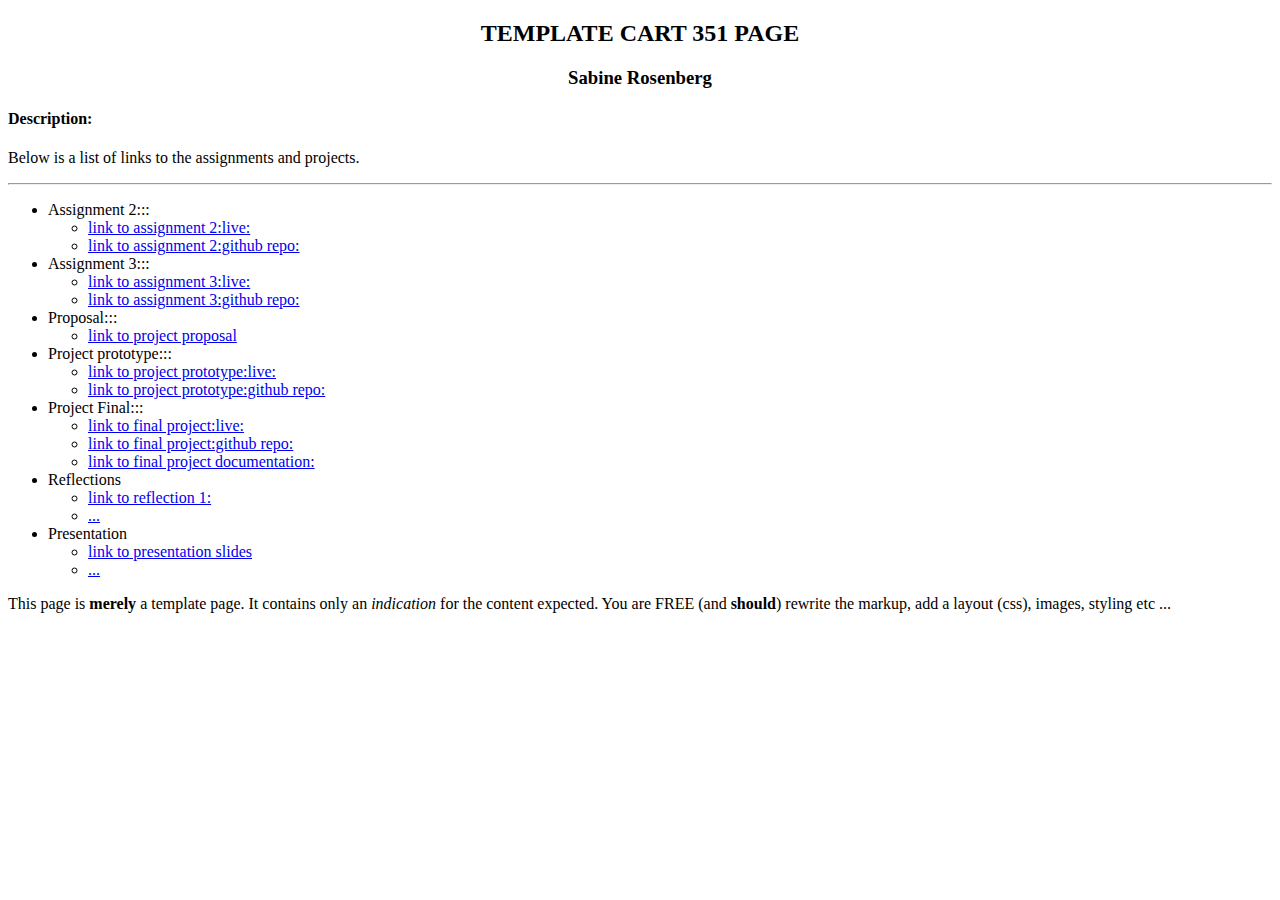
==== Assignment1/index.html @ 553fa6db "Started Assignment 1" ====
<!DOCTYPE html>
<html>
<head>
  <title>TEMPLATE CART 351 PAGE</title>
  <link rel="stylesheet" type="text/css" href="css/main.css">
</head>
<body>
    <!-- the header div -->
  <header>
    <h2>TEMPLATE CART 351 PAGE</h2>
    <h3> Sabine Rosenberg </h3>
    <h4> Description: </h4>
    <p>Below is a list of links to the assignments and projects.</p>
    <hr></hr>
  <header>
  <!-- the main div -->
  <main>
    <ul>
      <li> Assignment 2:::
        <ul>
          <li><a href="#"> link to assignment 2:live:</a></li>
            <li><a href="#"> link to assignment 2:github repo:</a></li>
        </ul>
    </li>

    <li> Assignment 3:::
      <ul>
        <li><a href="#"> link to assignment 3:live:</a></li>
        <li><a href="#"> link to assignment 3:github repo:</a></li>
      </ul>
    </li>

    <li> Proposal:::
      <ul>
        <li><a href="#"> link to project proposal</a> </li>
      </ul>
    </li>
    <li> Project prototype:::
      <ul>
        <li><a href="#"> link to project prototype:live:</a></li>
          <li><a href="#"> link to project prototype:github repo:</a></li>
      </ul>
    </li>

    <li>Project Final:::
      <ul>
        <li><a href="#"> link to final project:live:</a></li>
        <li><a href="#"> link to final project:github repo:</a></li>
        <li><a href="#"> link to final project documentation:</a></li>
      </ul>
    </li>
    <li> Reflections
        <ul>
          <li><a href="#"> link to reflection 1:</a></li>
            <li><a href="#">...</a></li>
        </ul>
    </li>
    <li> Presentation
        <ul>
          <li><a href="#"> link to presentation slides</a></li>
            <li><a href="#">...</a></li>
        </ul>
    </li>

    </ul>
</main>
  <!-- the footer div -->
<footer>
<p>This page is <strong>merely</strong> a template page. It contains only an <em> indication </em> for the content expected. You are FREE (and <strong>should</strong>) rewrite the markup, add a layout (css), images, styling etc ...</p>
</footer>
</body>
</html>
---- Assignment1/css/main.css ----
h2{
  text-align: center;
}
h3{
  text-align: center;
}
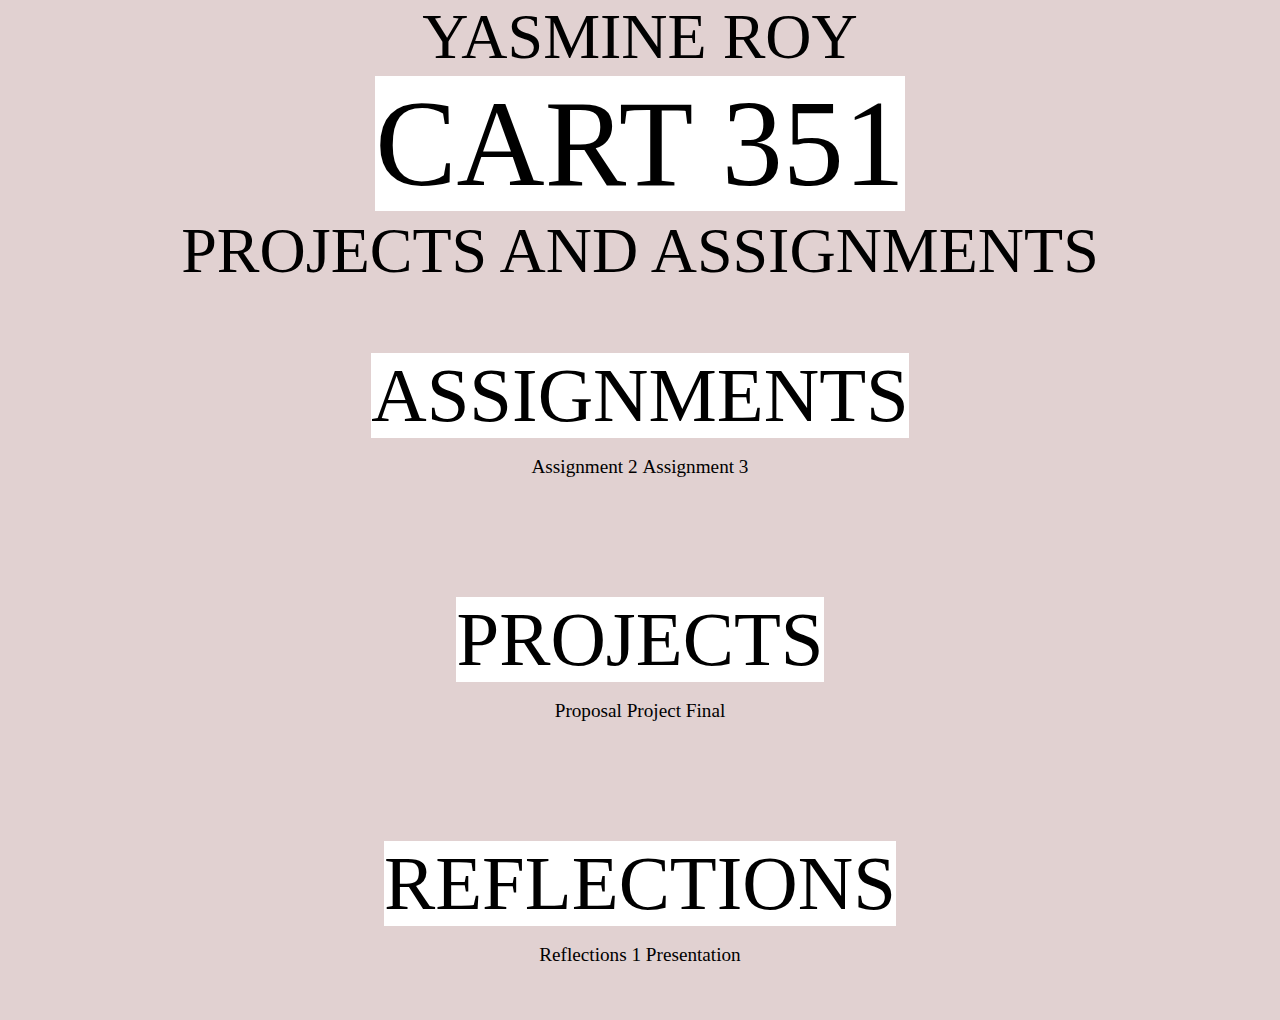
==== commit 3920bc65: "Website Structure Formed" ====
--- a/Assignment1/index.html
+++ b/Assignment1/index.html
@@ -1,72 +1,45 @@
 <!DOCTYPE html>
 <html>
 <head>
-  <title>TEMPLATE CART 351 PAGE</title>
+  <title>Main</title>
   <link rel="stylesheet" type="text/css" href="css/main.css">
 </head>
 <body>
     <!-- the header div -->
   <header>
-    <h2>TEMPLATE CART 351 PAGE</h2>
-    <h3> Sabine Rosenberg </h3>
-    <h4> Description: </h4>
-    <p>Below is a list of links to the assignments and projects.</p>
-    <hr></hr>
+    <header>
+      <h2>YASMINE ROY</h2>
+      <h1><span style="background-color: #FFFFFF">CART 351</span></h1>
+      <h2>PROJECTS AND ASSIGNMENTS</h2>
   <header>
   <!-- the main div -->
-  <main>
-    <ul>
-      <li> Assignment 2:::
-        <ul>
-          <li><a href="#"> link to assignment 2:live:</a></li>
-            <li><a href="#"> link to assignment 2:github repo:</a></li>
-        </ul>
-    </li>
+  <a name="assignments"></a>
+  <section class="assignments">
+    <h2><span style="background-color: #FFFFFF">ASSIGNMENTS</span></h2>
+      <li> Assignment 2</li>
 
-    <li> Assignment 3:::
-      <ul>
-        <li><a href="#"> link to assignment 3:live:</a></li>
-        <li><a href="#"> link to assignment 3:github repo:</a></li>
-      </ul>
-    </li>
+    <li> Assignment 3</li>
 
-    <li> Proposal:::
-      <ul>
-        <li><a href="#"> link to project proposal</a> </li>
-      </ul>
-    </li>
-    <li> Project prototype:::
-      <ul>
-        <li><a href="#"> link to project prototype:live:</a></li>
-          <li><a href="#"> link to project prototype:github repo:</a></li>
-      </ul>
-    </li>
+  </section>
 
-    <li>Project Final:::
-      <ul>
-        <li><a href="#"> link to final project:live:</a></li>
-        <li><a href="#"> link to final project:github repo:</a></li>
-        <li><a href="#"> link to final project documentation:</a></li>
-      </ul>
-    </li>
-    <li> Reflections
-        <ul>
-          <li><a href="#"> link to reflection 1:</a></li>
-            <li><a href="#">...</a></li>
-        </ul>
-    </li>
-    <li> Presentation
-        <ul>
-          <li><a href="#"> link to presentation slides</a></li>
-            <li><a href="#">...</a></li>
-        </ul>
-    </li>
+  <a name="projects"></a>
+  <section class="projects">
+    <h2><span style="background-color: #FFFFFF">PROJECTS</span></h2>
+    <li> Proposal</li>
 
-    </ul>
-</main>
+
+    <li>Project Final</li>
+</section>
+
+<a name="reflections"></a>
+<section class="reflections">
+  <h2><span style="background-color: #FFFFFF">REFLECTIONS</span></h2>
+    <li> Reflections 1</li>
+    <li> Presentation</li>
+</section>
   <!-- the footer div -->
 <footer>
-<p>This page is <strong>merely</strong> a template page. It contains only an <em> indication </em> for the content expected. You are FREE (and <strong>should</strong>) rewrite the markup, add a layout (css), images, styling etc ...</p>
+
 </footer>
 </body>
 </html>
--- a/Assignment1/css/main.css
+++ b/Assignment1/css/main.css
@@ -1,7 +1,99 @@
 
-h2{
-  text-align: center;
+html, html * {
+    padding: 0;
+    margin: auto;
+    box-sizing: border-box;
 }
-h3{
-  text-align: center;
+
+body {
+    background-color: #E1D1D1;
 }
+
+h1 {
+    display: block;
+    text-align: center;
+    font-family: Dosis;
+    color: #000000;
+    font-size: 7.63em;
+    font-weight: 400;
+}
+
+h2 {
+    display: block;
+    text-align: center;
+    font-family: Dosis;
+    color: #000000;
+    font-size: 4em;
+    font-weight: 400;
+}
+
+h3 {
+    display: block;
+    text-align: center;
+    font-family: Dosis;
+    color: #000000;
+    font-size: 2.5em;
+    font-weight: 400;
+}
+
+ul {
+    margin: auto;
+    padding: 0;
+    text-align: center;
+    list-style-type: none;
+    font-family: Dosis;
+    color: #000000;
+    font-size: 2.5em;
+    font-weight: 400;
+}
+
+li {
+    display: inline;
+}
+
+li a {
+    padding: 10px 60px;
+    text-decoration: none;
+    color: #000000;
+    display: inline-block;
+  	opacity: 0.6;
+  	transition: 0.3s;
+}
+
+	li a:hover{
+		opacity: 1;
+	}
+
+
+footer {
+    padding: 0;
+    margin: auto;
+    background-color: #fff;
+}
+
+.assignments {
+    margin: auto;
+    font-family: Dosis;
+    padding: 50px 100px 50px 100px;
+    text-align: center;
+    line-height: 1.5;
+    font-size: 1.2em;
+}
+
+.projects {
+    margin: auto;
+    font-family: Dosis;
+    padding: 50px 100px 50px 100px;
+    text-align: center;
+    line-height: 1.5;
+    font-size: 1.2em;
+}
+
+.reflections {
+    margin: auto;
+    font-family: Dosis;
+    padding: 50px 100px 50px 100px;
+    text-align: center;
+    line-height: 1.5;
+    font-size: 1.2em;
+}
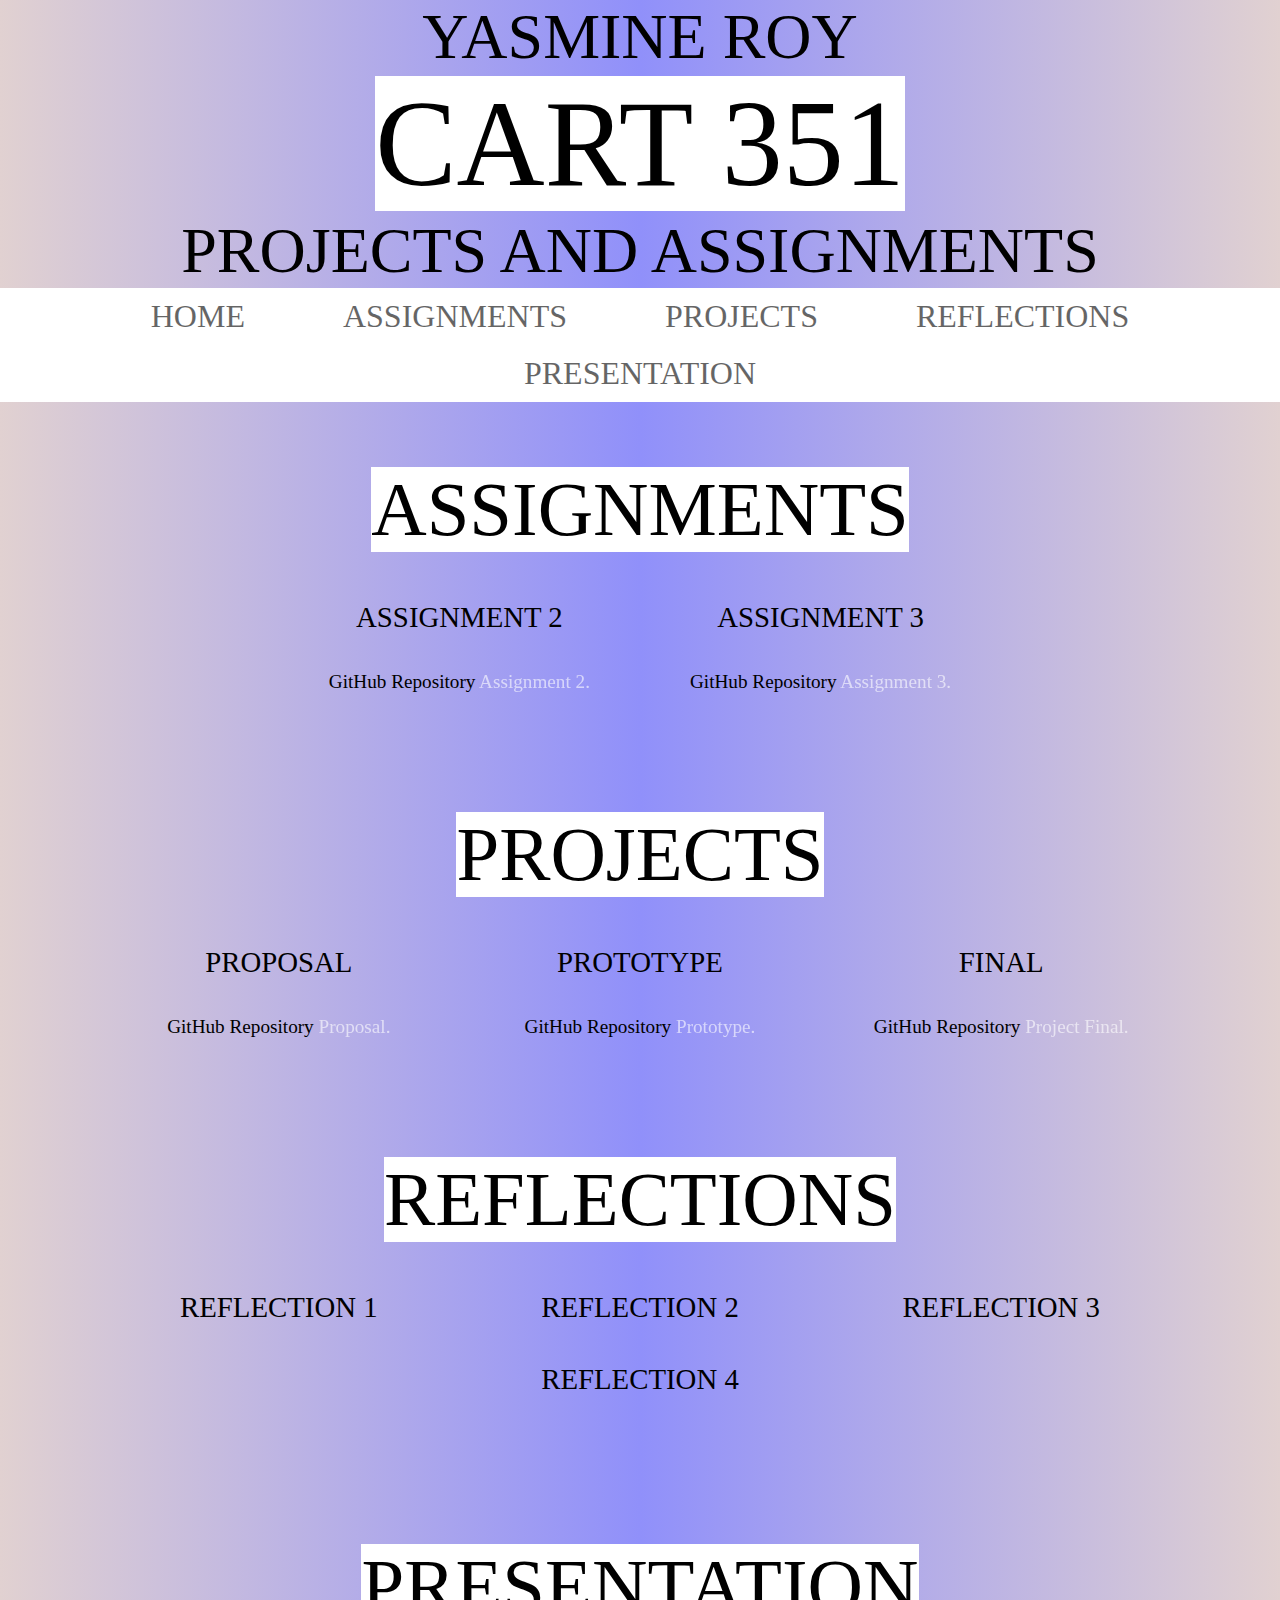
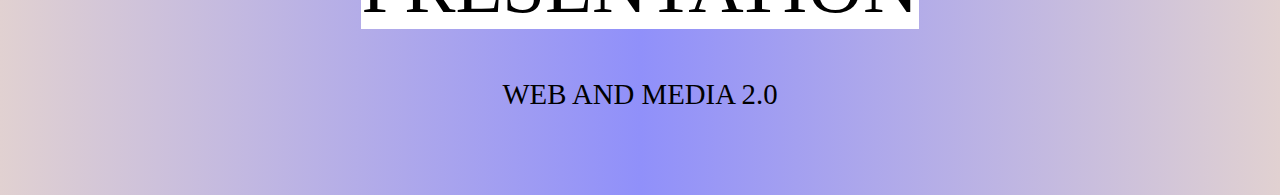
==== commit 7a81fba9: "Added GitHub Hyperlinks" ====
--- a/Assignment1/index.html
+++ b/Assignment1/index.html
@@ -7,39 +7,64 @@
 <body>
     <!-- the header div -->
   <header>
-    <header>
       <h2>YASMINE ROY</h2>
       <h1><span style="background-color: #FFFFFF">CART 351</span></h1>
       <h2>PROJECTS AND ASSIGNMENTS</h2>
-  <header>
+    </header>
+
+    <footer class="sticky">
+      <ul id="myTopnav">
+        <li><a href="#top" class="regular">HOME</a></li>
+        <li><a href="#assignments" class="regular">ASSIGNMENTS</a></li>
+        <li><a href="#projects" class="regular">PROJECTS</a></li>
+        <li><a href="#reflections" class="regular">REFLECTIONS</a></li>
+        <li><a href="#presentation" class="regular">PRESENTATION</a></li>
+      </ul>
+    </footer>
   <!-- the main div -->
   <a name="assignments"></a>
   <section class="assignments">
     <h2><span style="background-color: #FFFFFF">ASSIGNMENTS</span></h2>
-      <li> Assignment 2</li>
-
-    <li> Assignment 3</li>
+    <br>
+    <div class="row">
+    <div class="column"><h3> ASSIGNMENT 2 </h3> <img src="images/blank_assignment_thumb.png" width="100%" alt="" class="hover-shadow"> <p> GitHub Repository <a href="#" class="github"> Assignment 2. </a></p> </div>
+    <div class="column"> <h3> ASSIGNMENT 3 </h3><img src="images/blank_assignment_thumb.png" width="100%" alt="" class="hover-shadow"> <p> GitHub Repository <a href="#" class="github"> Assignment 3. </a></p> </div>
+    </div>
 
   </section>
 
   <a name="projects"></a>
   <section class="projects">
     <h2><span style="background-color: #FFFFFF">PROJECTS</span></h2>
-    <li> Proposal</li>
-
-
-    <li>Project Final</li>
+    <br>
+    <div class="row">
+    <div class="column"> <h3>PROPOSAL</h3> <img src="images/blank_project_thumb.png" width="100%" alt="" onclick="" class="hover-shadow"> <p> GitHub Repository <a href="#" class="github"> Proposal. </a></p></div>
+    <div class="column"> <h3>PROTOTYPE</h3> <img src="images/blank_project_thumb.png" width="100%" alt="" onclick="" class="hover-shadow"> <p> GitHub Repository <a href="#" class="github"> Prototype. </a></p></div>
+    <div class="column"> <h3>FINAL</h3> <img src="images/blank_project_thumb.png" width="100%" alt="" onclick="" class="hover-shadow"> <p> GitHub Repository <a href="#" class="github"> Project Final. </a></p></div>
+    </div>
 </section>
 
 <a name="reflections"></a>
 <section class="reflections">
   <h2><span style="background-color: #FFFFFF">REFLECTIONS</span></h2>
-    <li> Reflections 1</li>
-    <li> Presentation</li>
+  <br>
+  <div class="row">
+  <div class="column"> <h3>REFLECTION 1</h3> <img src="images/blank_reflection_thumb.png" width="100%" alt="" onclick="" class="hover-shadow"> </div>
+  <div class="column"> <h3>REFLECTION 2</h3> <img src="images/blank_reflection_thumb.png" width="100%" alt="" onclick="" class="hover-shadow"> </div>
+  <div class="column"> <h3>REFLECTION 3</h3> <img src="images/blank_reflection_thumb.png" width="100%" alt="" onclick="" class="hover-shadow"> </div>
+  <div class="column"> <h3>REFLECTION 4</h3> <img src="images/blank_reflection_thumb.png" width="100%" alt="" onclick="" class="hover-shadow"> </div>
+  </div>
 </section>
-  <!-- the footer div -->
-<footer>
 
-</footer>
+</section>
+
+<a name="presentation"></a>
+<section class="presentation">
+  <h2><span style="background-color: #FFFFFF">PRESENTATION</span></h2>
+  <br>
+  <div class="row">
+  <div class="column"> <h3>WEB AND MEDIA 2.0</h3> <img src="images/blank_presentation_thumb.png" width="100%" alt="" onclick="" class="hover-shadow"> </div>
+  </div>
+</section>
 </body>
 </html>
--- a/Assignment1/css/main.css
+++ b/Assignment1/css/main.css
@@ -7,6 +7,7 @@
 
 body {
     background-color: #E1D1D1;
+    background-image: linear-gradient(-90deg, #E1D1D1, #9090FA, #E1D1D1); /* Standard syntax (must be last) */
 }
 
 h1 {
@@ -32,7 +33,7 @@
     text-align: center;
     font-family: Dosis;
     color: #000000;
-    font-size: 2.5em;
+    font-size: 1.5em;
     font-weight: 400;
 }
 
@@ -43,32 +44,47 @@
     list-style-type: none;
     font-family: Dosis;
     color: #000000;
-    font-size: 2.5em;
+    font-size: 2em;
     font-weight: 400;
 }
-
 li {
     display: inline;
 }
-
 li a {
-    padding: 10px 60px;
+    padding: 10px 45px;
     text-decoration: none;
     color: #000000;
     display: inline-block;
   	opacity: 0.6;
   	transition: 0.3s;
 }
-
 	li a:hover{
 		opacity: 1;
 	}
 
+  .github {
+      text-decoration: none;
+      color: #FFF;
+    	opacity: 0.6;
+    	transition: 0.3s;
+  }
+
+  .github:hover{
+    opacity: 1;
+  }
 
 footer {
     padding: 0;
     margin: auto;
     background-color: #fff;
+}
+
+.sticky {
+    margin-bottom: auto;
+    position: -webkit-sticky;
+    position: sticky;
+    top: 0;
+    width: 100%;
 }
 
 .assignments {
@@ -97,3 +113,37 @@
     line-height: 1.5;
     font-size: 1.2em;
 }
+
+.presentation {
+    margin: auto;
+    font-family: Dosis;
+    padding: 50px 100px 50px 100px;
+    text-align: center;
+    line-height: 1.5;
+    font-size: 1.2em;
+}
+
+.row > .column {
+    padding: 0 0px;
+}
+.row:after {
+    content: "";
+    display: table;
+    clear: both;
+}
+
+/* Create equal columns that float next to each other */
+.column {
+    display: inline-block;
+    float: center;
+    width: 33%;
+}
+
+
+img.hover-shadow {
+    transition: 0.3s;
+}
+.hover-shadow:hover {
+    box-shadow: 0 4px 8px 0 rgba(0, 0, 0, 0.2), 0 6px 20px 0 rgba(0, 0, 0, 0.19);
+	cursor: pointer;
+}
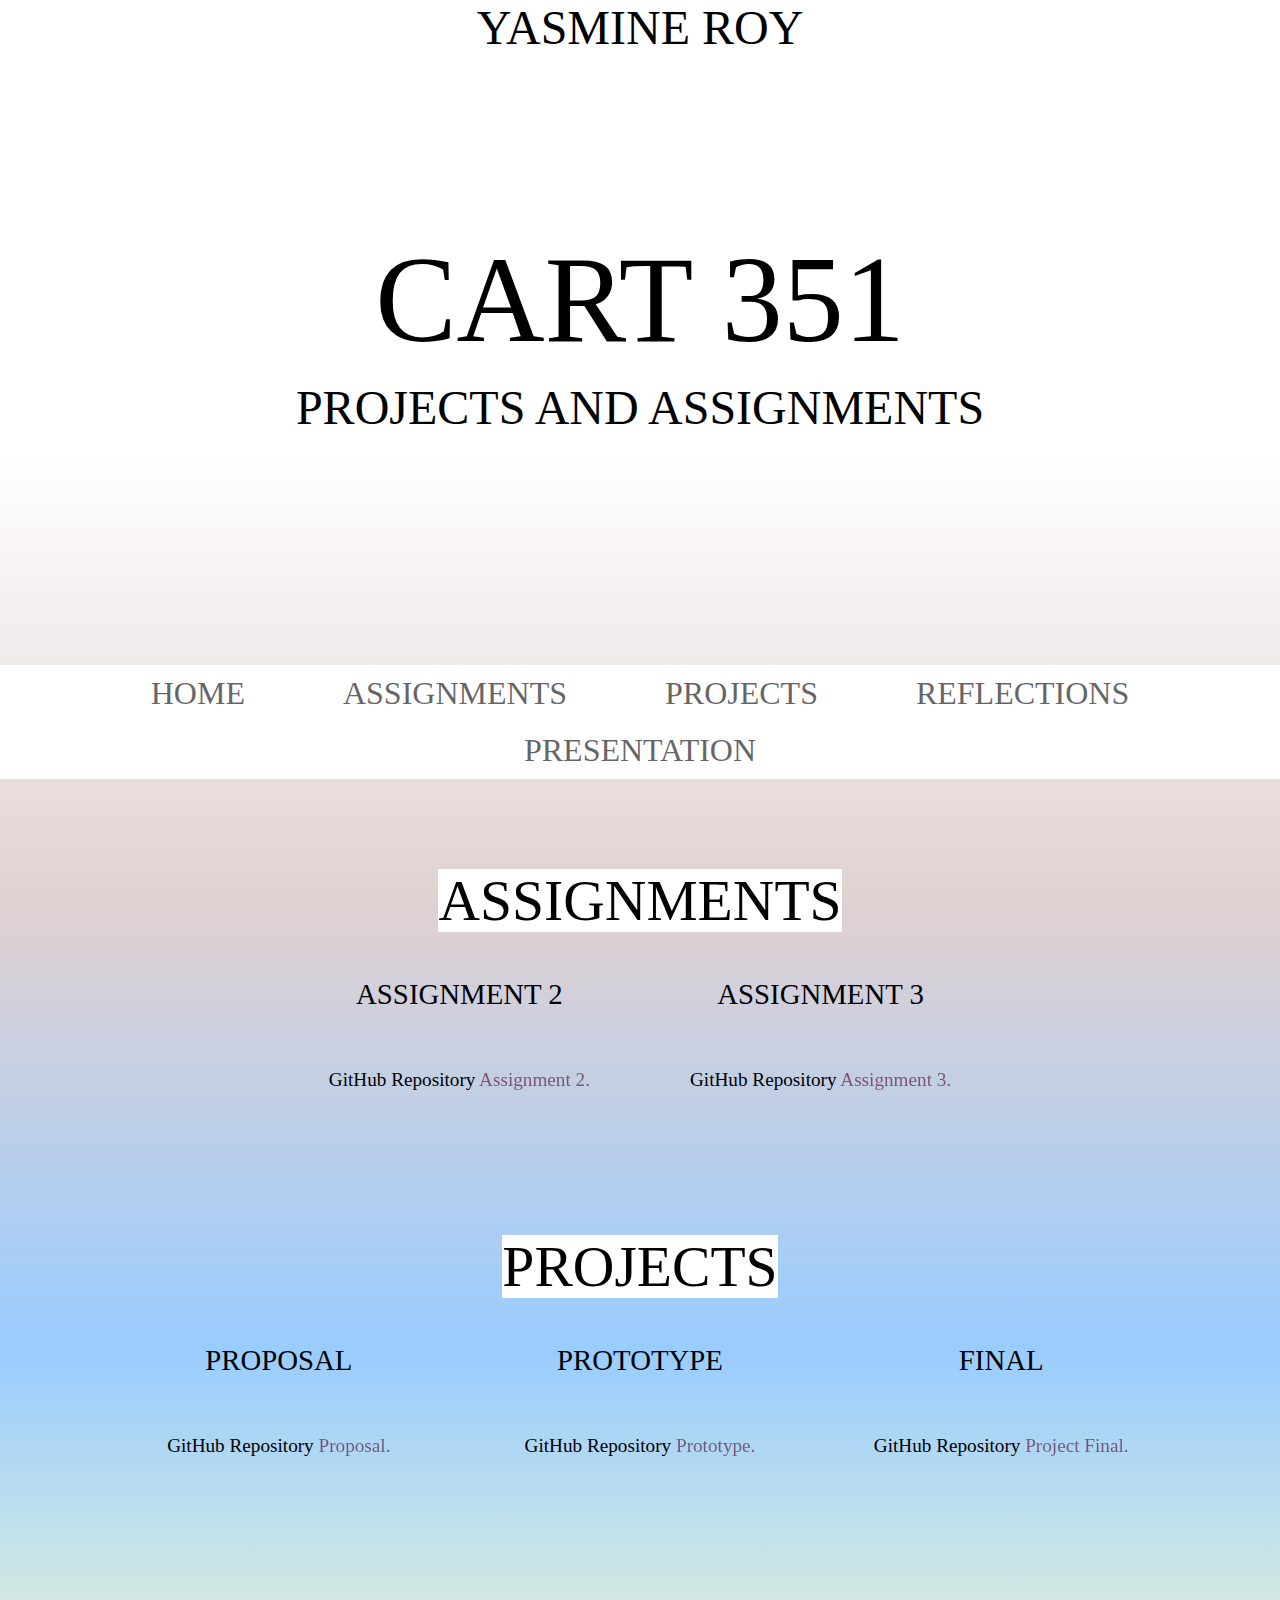
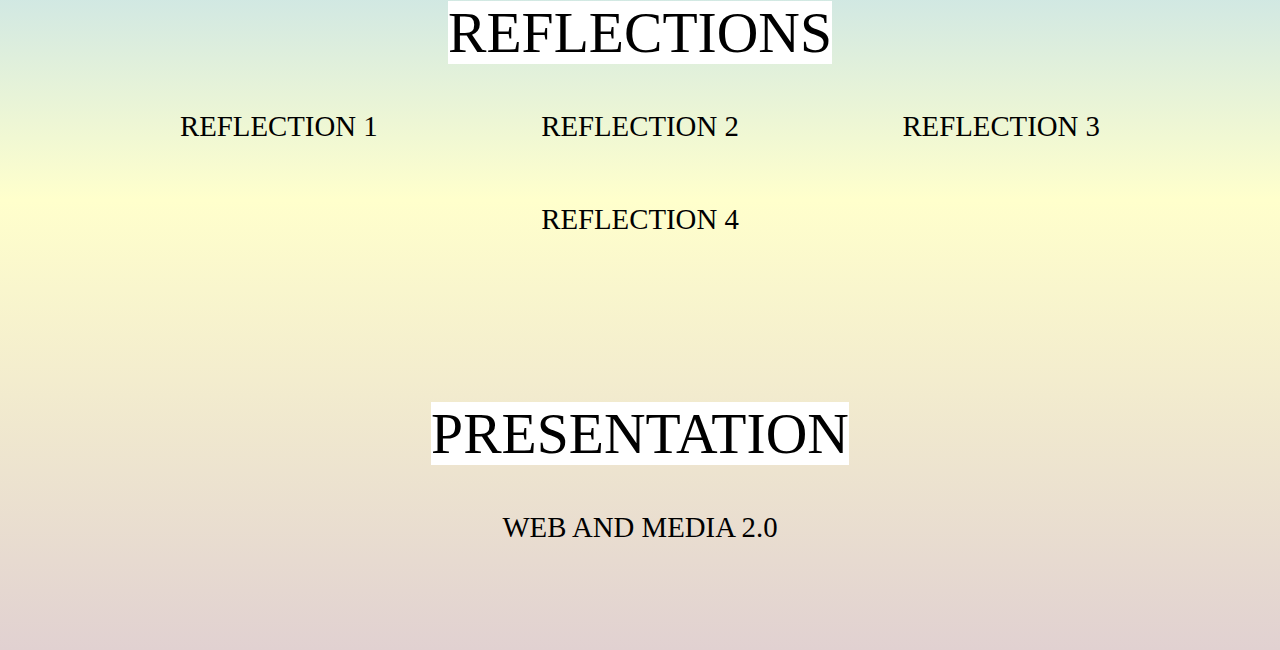
==== commit e87b84f5: "Worked more on structure and background" ====
--- a/Assignment1/index.html
+++ b/Assignment1/index.html
@@ -8,9 +8,10 @@
     <!-- the header div -->
   <header>
       <h2>YASMINE ROY</h2>
-      <h1><span style="background-color: #FFFFFF">CART 351</span></h1>
-      <h2>PROJECTS AND ASSIGNMENTS</h2>
     </header>
+
+    <h1 class="h1title"><span style="background-color: #FFFFFF">CART 351</span></h1>
+    <h2 class="h2title">PROJECTS AND ASSIGNMENTS</h2>
 
     <footer class="sticky">
       <ul id="myTopnav">
@@ -24,6 +25,7 @@
   <!-- the main div -->
   <a name="assignments"></a>
   <section class="assignments">
+      <br>
     <h2><span style="background-color: #FFFFFF">ASSIGNMENTS</span></h2>
     <br>
     <div class="row">
@@ -35,6 +37,7 @@
 
   <a name="projects"></a>
   <section class="projects">
+    <br>
     <h2><span style="background-color: #FFFFFF">PROJECTS</span></h2>
     <br>
     <div class="row">
@@ -46,6 +49,7 @@
 
 <a name="reflections"></a>
 <section class="reflections">
+  <br>
   <h2><span style="background-color: #FFFFFF">REFLECTIONS</span></h2>
   <br>
   <div class="row">
--- a/Assignment1/css/main.css
+++ b/Assignment1/css/main.css
@@ -7,7 +7,9 @@
 
 body {
     background-color: #E1D1D1;
-    background-image: linear-gradient(-90deg, #E1D1D1, #9090FA, #E1D1D1); /* Standard syntax (must be last) */
+    background-image: linear-gradient( #FFFFFF, #FFFFFF, #E1D1D1, #99CCFF, #FFFFCC, #E1D1D1); /* Standard syntax (must be last) */
+    /*background-image: url("../images/background_image.jpg");
+    background-position: left top;*/
 }
 
 h1 {
@@ -19,12 +21,28 @@
     font-weight: 400;
 }
 
+.h1title{
+  display: block;
+  margin-top: 175px;
+  margin-bottom: 10px;
+  margin-left: auto;
+  margin-right: auto;
+}
+
+.h2title{
+  display: block;
+  margin-top: 10px;
+  margin-bottom: 230px;
+  margin-left: auto;
+  margin-right: auto;
+}
+
 h2 {
     display: block;
     text-align: center;
     font-family: Dosis;
     color: #000000;
-    font-size: 4em;
+    font-size: 3em;
     font-weight: 400;
 }
 
@@ -64,7 +82,7 @@
 
   .github {
       text-decoration: none;
-      color: #FFF;
+      color: #4d0026;
     	opacity: 0.6;
     	transition: 0.3s;
   }
@@ -139,6 +157,13 @@
     width: 33%;
 }
 
+img {
+  display: block;
+  margin-top: 25px;
+  margin-bottom: 25px;
+  margin-left: auto;
+  margin-right: auto;
+}
 
 img.hover-shadow {
     transition: 0.3s;
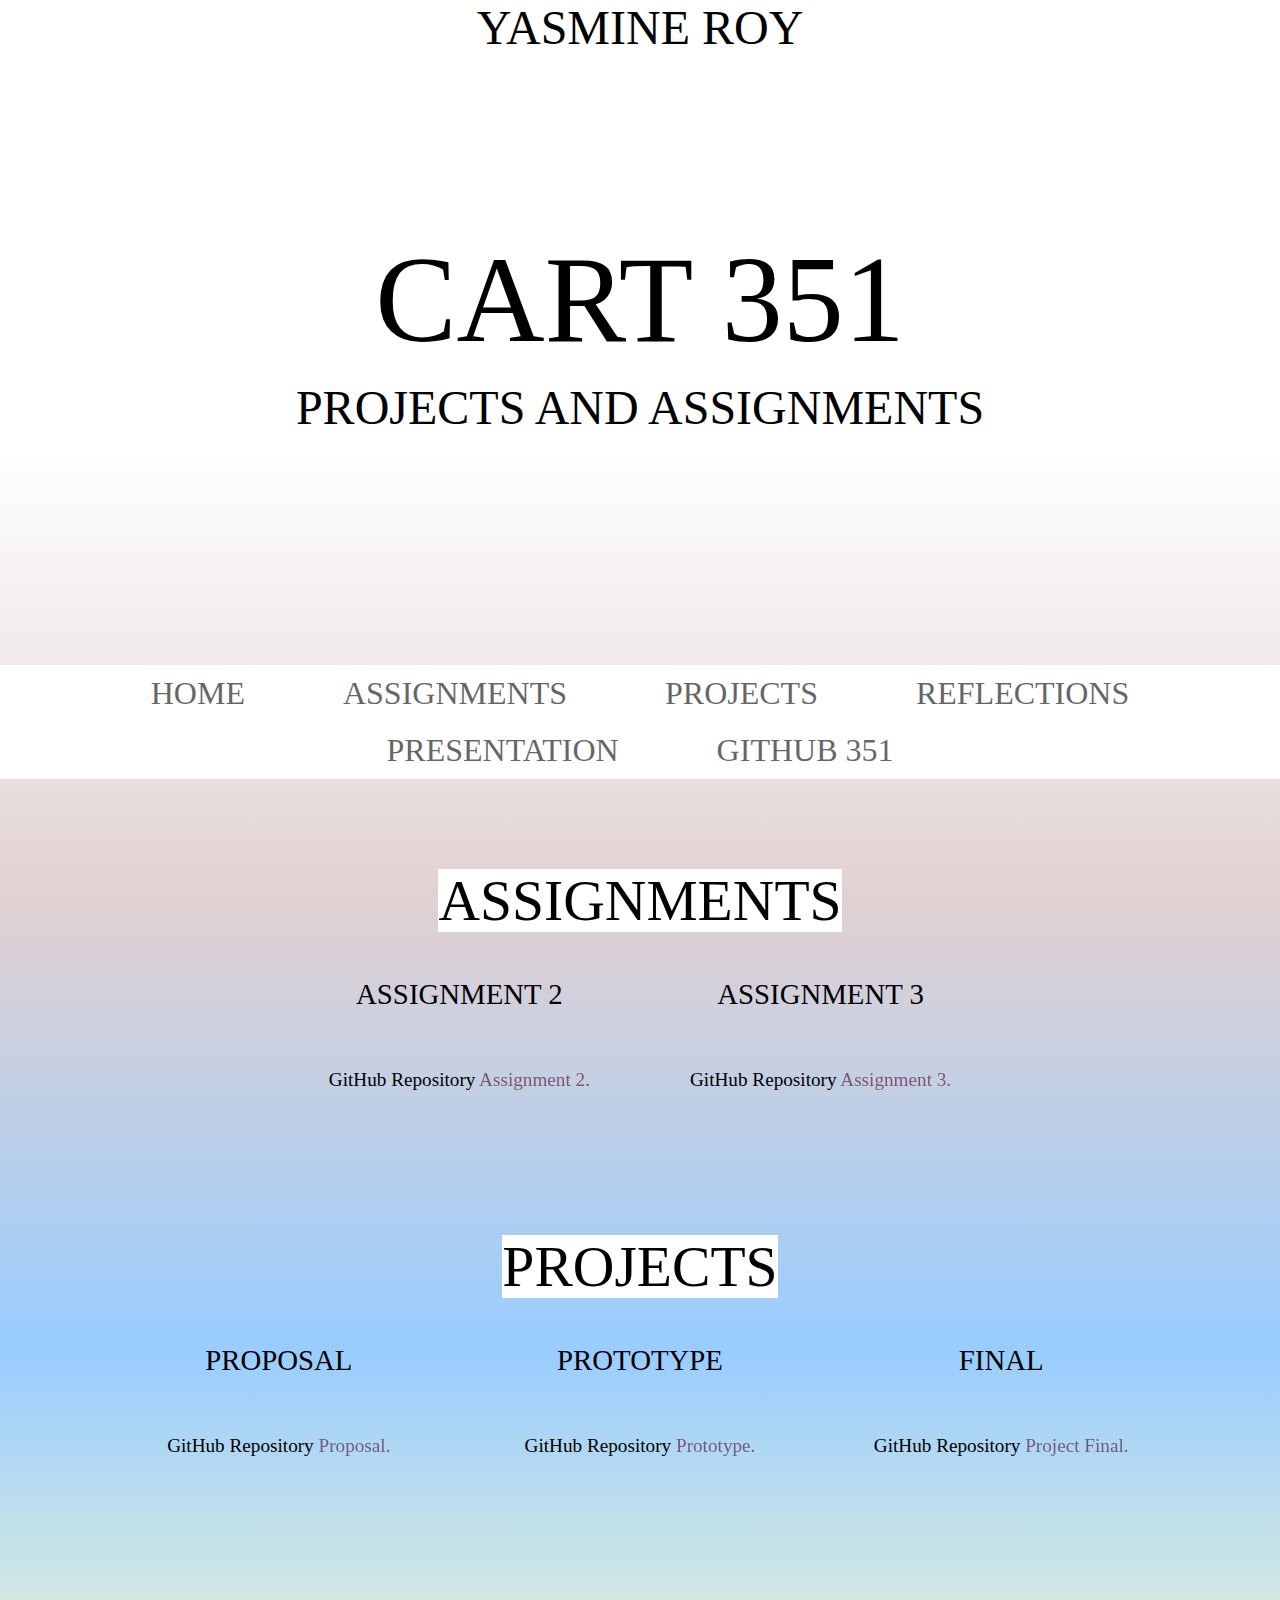
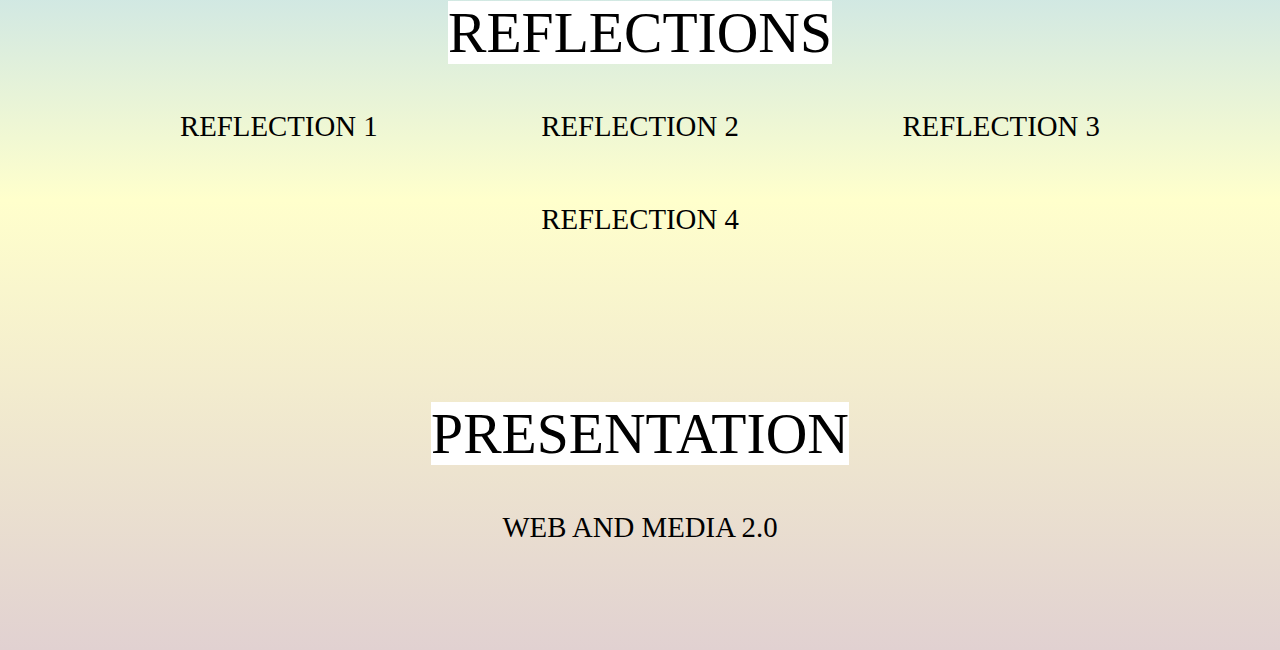
==== commit 1b0af25e: "Fixed the Page Title" ====
--- a/Assignment1/index.html
+++ b/Assignment1/index.html
@@ -1,74 +1,96 @@
 <!DOCTYPE html>
 <html>
+<!-- This is the code for CART 351 Deliverable website. Going for a minimalist, yet sleek style, with subtle transitions and straightforward interface. -->
+
 <head>
-  <title>Main</title>
+  <title>CART 351 - Yasmine Roy</title>
   <link rel="stylesheet" type="text/css" href="css/main.css">
 </head>
+
 <body>
-    <!-- the header div -->
+  <!-- the header div -->
   <header>
-      <h2>YASMINE ROY</h2>
-    </header>
+    <h2>YASMINE ROY</h2>
+  </header>
 
-    <h1 class="h1title"><span style="background-color: #FFFFFF">CART 351</span></h1>
-    <h2 class="h2title">PROJECTS AND ASSIGNMENTS</h2>
+  <!-- the main title of the site before the navigation bar, not included in the header -->
+  <h1 class="h1title"><span style="background-color: #FFFFFF">CART 351</span></h1>
+  <h2 class="h2title">PROJECTS AND ASSIGNMENTS</h2>
 
-    <footer class="sticky">
-      <ul id="myTopnav">
-        <li><a href="#top" class="regular">HOME</a></li>
-        <li><a href="#assignments" class="regular">ASSIGNMENTS</a></li>
-        <li><a href="#projects" class="regular">PROJECTS</a></li>
-        <li><a href="#reflections" class="regular">REFLECTIONS</a></li>
-        <li><a href="#presentation" class="regular">PRESENTATION</a></li>
-      </ul>
-    </footer>
-  <!-- the main div -->
+  <!-- the footer that serves as a sticky nav bar, it follows the user as they scroll down the page -->
+  <footer class="sticky">
+    <ul>
+      <li><a href="#top" class="regular">HOME</a></li>
+      <li><a href="#assignments" class="regular">ASSIGNMENTS</a></li>
+      <li><a href="#projects" class="regular">PROJECTS</a></li>
+      <li><a href="#reflections" class="regular">REFLECTIONS</a></li>
+      <li><a href="#presentation" class="regular">PRESENTATION</a></li>
+      <li><a href="https://github.com/awesome2292/CART351" target="_blank">GITHUB 351</a></li>
+    </ul>
+  </footer>
+
+  <!-- the assignment section -->
   <a name="assignments"></a>
   <section class="assignments">
-      <br>
+    <br> <!-- this break is used to separate the title from the nav bar, and is used in other sections as well -->
     <h2><span style="background-color: #FFFFFF">ASSIGNMENTS</span></h2>
     <br>
+    <!-- there is one row of two columns, each column taking about 1/3 of the page's width -->
     <div class="row">
-    <div class="column"><h3> ASSIGNMENT 2 </h3> <img src="images/blank_assignment_thumb.png" width="100%" alt="" class="hover-shadow"> <p> GitHub Repository <a href="#" class="github"> Assignment 2. </a></p> </div>
-    <div class="column"> <h3> ASSIGNMENT 3 </h3><img src="images/blank_assignment_thumb.png" width="100%" alt="" class="hover-shadow"> <p> GitHub Repository <a href="#" class="github"> Assignment 3. </a></p> </div>
+      <div class="column"><h3> ASSIGNMENT 2 </h3> <img src="images/blank_assignment_thumb.png" width="100%" alt="" class="hover-shadow">
+        <p> GitHub Repository <a href="#" class="github"> Assignment 2. </a></p>
+      </div>
+      <div class="column"> <h3> ASSIGNMENT 3 </h3><img src="images/blank_assignment_thumb.png" width="100%" alt="" class="hover-shadow">
+        <p> GitHub Repository <a href="#" class="github"> Assignment 3. </a></p>
+      </div>
     </div>
-
   </section>
 
+  <!-- the project section -->
   <a name="projects"></a>
   <section class="projects">
     <br>
     <h2><span style="background-color: #FFFFFF">PROJECTS</span></h2>
     <br>
+    <!-- there is one row of three columns, each column taking about 1/3 of the page's width -->
     <div class="row">
-    <div class="column"> <h3>PROPOSAL</h3> <img src="images/blank_project_thumb.png" width="100%" alt="" onclick="" class="hover-shadow"> <p> GitHub Repository <a href="#" class="github"> Proposal. </a></p></div>
-    <div class="column"> <h3>PROTOTYPE</h3> <img src="images/blank_project_thumb.png" width="100%" alt="" onclick="" class="hover-shadow"> <p> GitHub Repository <a href="#" class="github"> Prototype. </a></p></div>
-    <div class="column"> <h3>FINAL</h3> <img src="images/blank_project_thumb.png" width="100%" alt="" onclick="" class="hover-shadow"> <p> GitHub Repository <a href="#" class="github"> Project Final. </a></p></div>
+      <div class="column"> <h3>PROPOSAL</h3> <img src="images/blank_project_thumb.png" width="100%" alt="" onclick="" class="hover-shadow">
+        <p> GitHub Repository <a href="#" class="github"> Proposal. </a></p>
+      </div>
+      <div class="column"> <h3>PROTOTYPE</h3> <img src="images/blank_project_thumb.png" width="100%" alt="" onclick="" class="hover-shadow">
+        <p> GitHub Repository <a href="#" class="github"> Prototype. </a></p>
+      </div>
+      <div class="column"> <h3>FINAL</h3> <img src="images/blank_project_thumb.png" width="100%" alt="" onclick="" class="hover-shadow">
+        <p> GitHub Repository <a href="#" class="github"> Project Final. </a></p>
+      </div>
     </div>
-</section>
+  </section>
 
-<a name="reflections"></a>
-<section class="reflections">
-  <br>
-  <h2><span style="background-color: #FFFFFF">REFLECTIONS</span></h2>
-  <br>
-  <div class="row">
-  <div class="column"> <h3>REFLECTION 1</h3> <img src="images/blank_reflection_thumb.png" width="100%" alt="" onclick="" class="hover-shadow"> </div>
-  <div class="column"> <h3>REFLECTION 2</h3> <img src="images/blank_reflection_thumb.png" width="100%" alt="" onclick="" class="hover-shadow"> </div>
-  <div class="column"> <h3>REFLECTION 3</h3> <img src="images/blank_reflection_thumb.png" width="100%" alt="" onclick="" class="hover-shadow"> </div>
-  <div class="column"> <h3>REFLECTION 4</h3> <img src="images/blank_reflection_thumb.png" width="100%" alt="" onclick="" class="hover-shadow"> </div>
-  </div>
-</section>
+  <!-- the reflections section -->
+  <a name="reflections"></a>
+  <section class="reflections">
+    <br>
+    <h2><span style="background-color: #FFFFFF">REFLECTIONS</span></h2>
+    <br>
+    <!-- there is one row of four columns, each column taking about 1/3 of the page's width -->
+    <!-- however, since the page can't fit all four of them, the last column goes below the rest -->
+    <div class="row">
+      <div class="column"> <h3>REFLECTION 1</h3> <img src="images/blank_reflection_thumb.png" width="100%" alt="" onclick="" class="hover-shadow"> </div>
+        <div class="column"> <h3>REFLECTION 2</h3> <img src="images/blank_reflection_thumb.png" width="100%" alt="" onclick="" class="hover-shadow"> </div>
+          <div class="column"> <h3>REFLECTION 3</h3> <img src="images/blank_reflection_thumb.png" width="100%" alt="" onclick="" class="hover-shadow"> </div>
+            <div class="column"> <h3>REFLECTION 4</h3> <img src="images/blank_reflection_thumb.png" width="100%" alt="" onclick="" class="hover-shadow"> </div>
+            </div>
+  </section>
 
-</section>
+  <!-- the presentation section -->
+  <a name="presentation"></a>
+  <section class="presentation">
+    <h2><span style="background-color: #FFFFFF">PRESENTATION</span></h2>
+    <br>
+    <div class="row">
+      <div class="column"> <h3>WEB AND MEDIA 2.0</h3> <img src="images/blank_presentation_thumb.png" width="100%" alt="" onclick="" class="hover-shadow"> </div>
+      </div>
+  </section>
+</body>
 
-<a name="presentation"></a>
-<section class="presentation">
-  <h2><span style="background-color: #FFFFFF">PRESENTATION</span></h2>
-  <br>
-  <div class="row">
-  <div class="column"> <h3>WEB AND MEDIA 2.0</h3> <img src="images/blank_presentation_thumb.png" width="100%" alt="" onclick="" class="hover-shadow"> </div>
-  </div>
-</section>
-</body>
 </html>
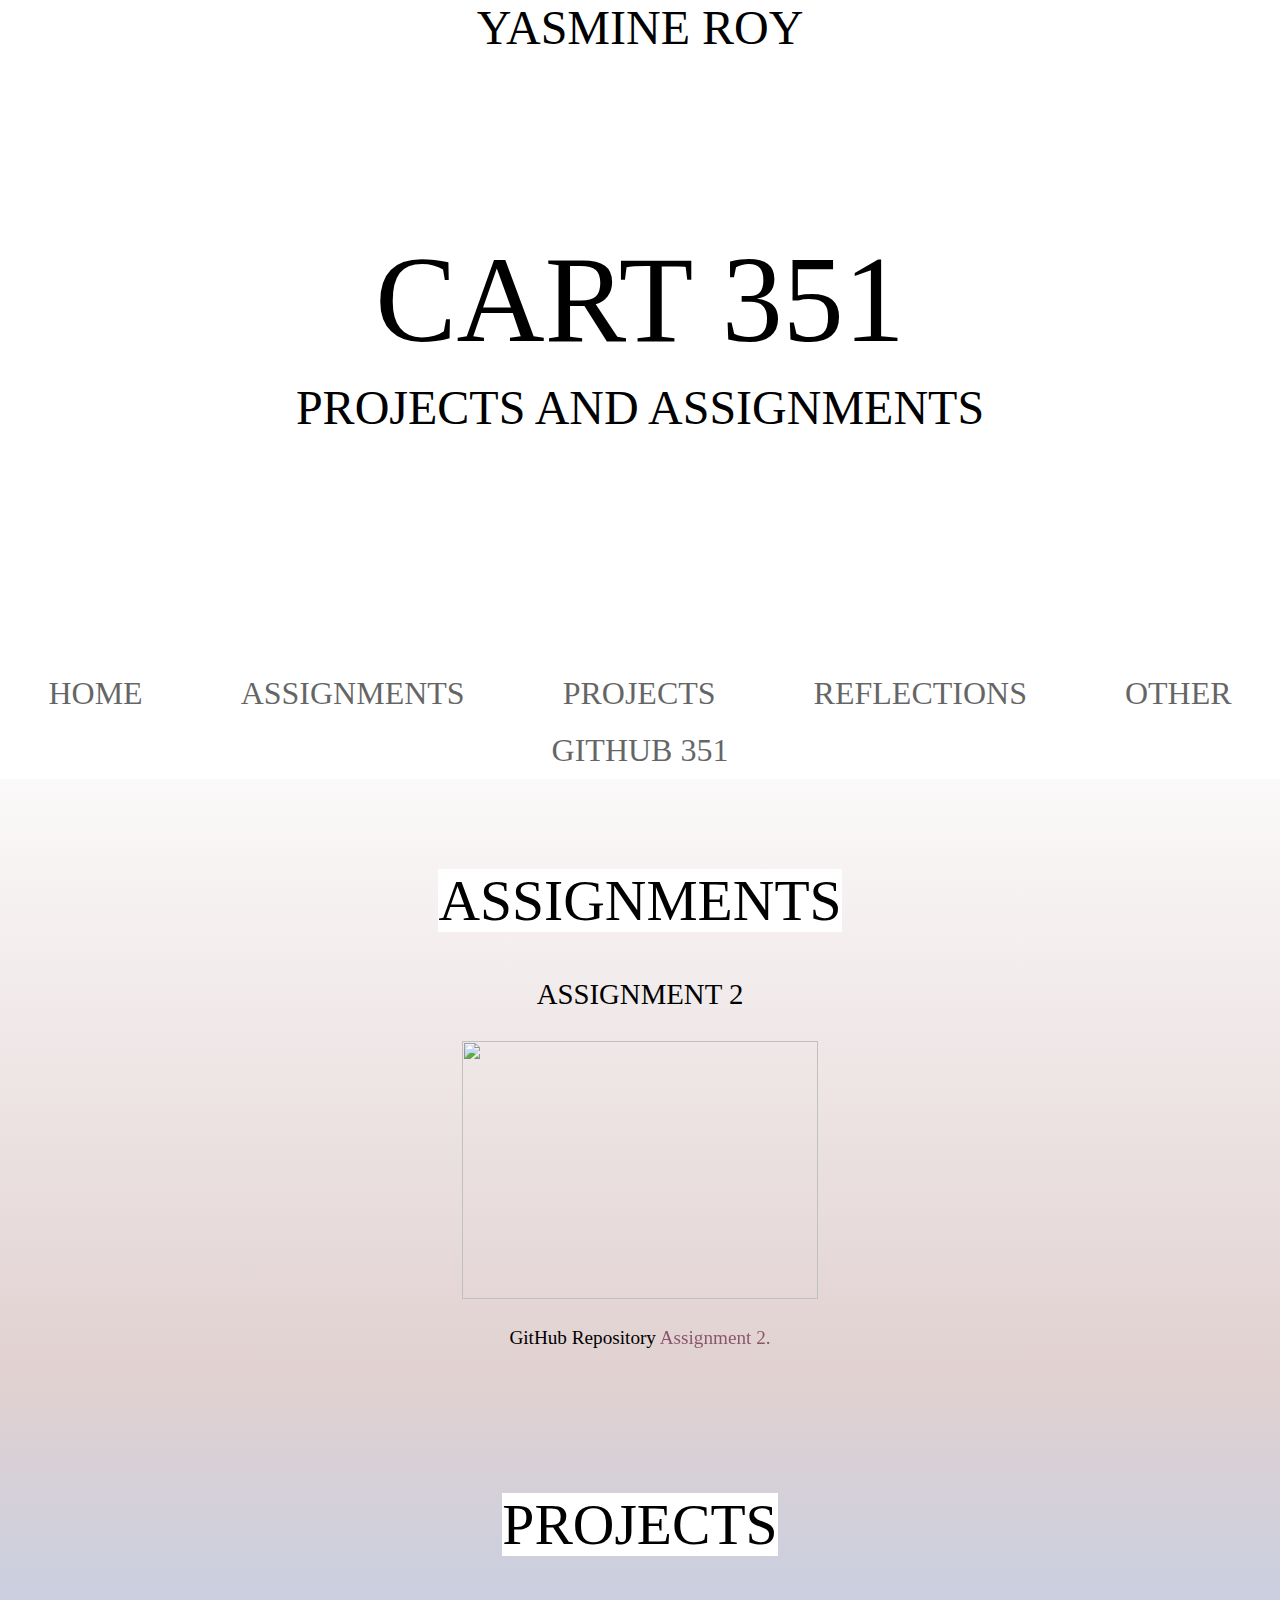
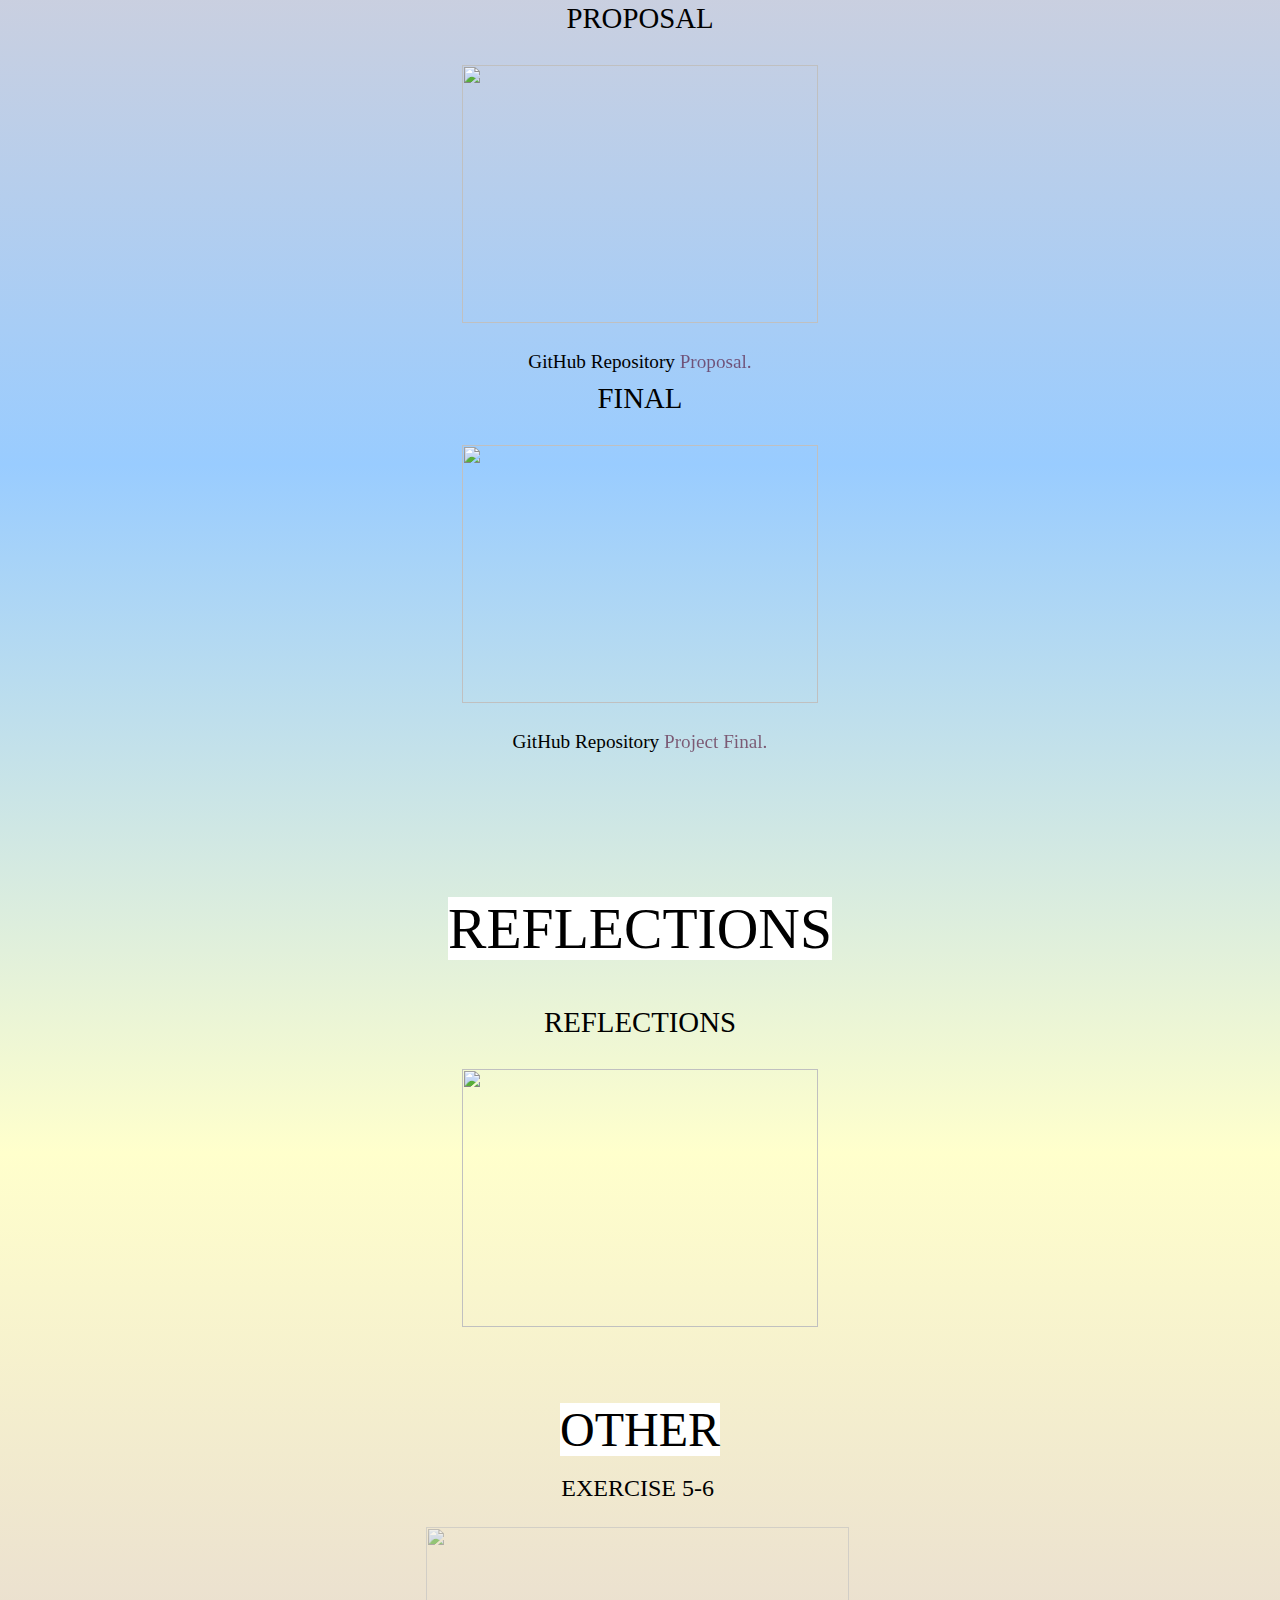
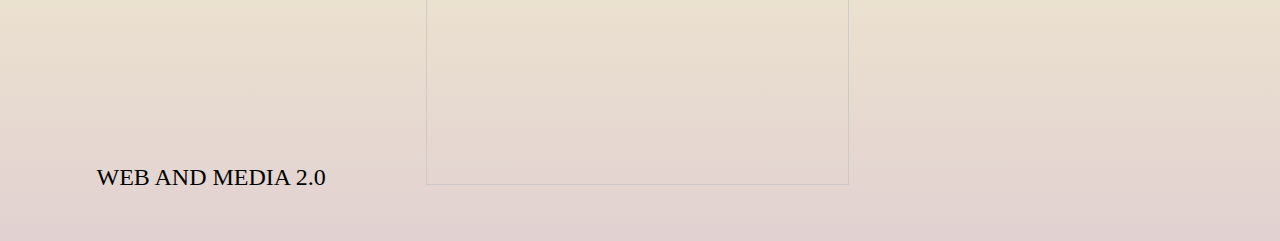
==== commit 34c4e5ac: "updated Assignment website" ====
--- a/Assignment1/index.html
+++ b/Assignment1/index.html
@@ -24,7 +24,7 @@
       <li><a href="#assignments" class="regular">ASSIGNMENTS</a></li>
       <li><a href="#projects" class="regular">PROJECTS</a></li>
       <li><a href="#reflections" class="regular">REFLECTIONS</a></li>
-      <li><a href="#presentation" class="regular">PRESENTATION</a></li>
+      <li><a href="#other" class="regular">OTHER</a></li>
       <li><a href="https://github.com/awesome2292/CART351" target="_blank">GITHUB 351</a></li>
     </ul>
   </footer>
@@ -37,11 +37,8 @@
     <br>
     <!-- there is one row of two columns, each column taking about 1/3 of the page's width -->
     <div class="row">
-      <div class="column"><h3> ASSIGNMENT 2 </h3> <img src="images/blank_assignment_thumb.png" width="100%" alt="" class="hover-shadow">
-        <p> GitHub Repository <a href="#" class="github"> Assignment 2. </a></p>
-      </div>
-      <div class="column"> <h3> ASSIGNMENT 3 </h3><img src="images/blank_assignment_thumb.png" width="100%" alt="" class="hover-shadow">
-        <p> GitHub Repository <a href="#" class="github"> Assignment 3. </a></p>
+      <div class="column"><h3> ASSIGNMENT 2 </h3><a href="https://hybrid.concordia.ca/y_oy/Assignment2/index.html" target="_blank"><img src="images/assignment2_thumb.jpg" height="258px" width="100%" alt="" class="hover-shadow"></a>
+        <p> GitHub Repository <a href="https://github.com/awesome2292/CART351/tree/master/Assignment2" class="github" target="_blank"> Assignment 2. </a></p>
       </div>
     </div>
   </section>
@@ -54,14 +51,12 @@
     <br>
     <!-- there is one row of three columns, each column taking about 1/3 of the page's width -->
     <div class="row">
-      <div class="column"> <h3>PROPOSAL</h3> <img src="images/blank_project_thumb.png" width="100%" alt="" onclick="" class="hover-shadow">
-        <p> GitHub Repository <a href="#" class="github"> Proposal. </a></p>
+      <div class="column"> <h3>PROPOSAL</h3> <a href="https://hybrid.concordia.ca/y_oy/CART351/finalProject/proposal/index.html" target="_blank"><img src="images/project_prototype_thumb.jpg" height="258px" width="100%" alt="" onclick="" class="hover-shadow"></a>
+        <p> GitHub Repository <a href="https://github.com/awesome2292/CART351/tree/master/finalProject/proposal" class="github" target=blank;> Proposal. </a></p>
       </div>
-      <div class="column"> <h3>PROTOTYPE</h3> <img src="images/blank_project_thumb.png" width="100%" alt="" onclick="" class="hover-shadow">
-        <p> GitHub Repository <a href="#" class="github"> Prototype. </a></p>
       </div>
-      <div class="column"> <h3>FINAL</h3> <img src="images/blank_project_thumb.png" width="100%" alt="" onclick="" class="hover-shadow">
-        <p> GitHub Repository <a href="#" class="github"> Project Final. </a></p>
+      <div class="column"><h3>FINAL</h3> <a href="https://hybrid.concordia.ca/y_oy/CART351/finalProject/index.html" target="_blank"><img src="images/final_thumb.jpg" height="258px" width="100%" alt="" onclick="" class="hover-shadow"></a>
+        <p> GitHub Repository <a href="https://github.com/awesome2292/CART351/tree/master/finalProject" class="github"> Project Final. </a></p>
       </div>
     </div>
   </section>
@@ -72,23 +67,19 @@
     <br>
     <h2><span style="background-color: #FFFFFF">REFLECTIONS</span></h2>
     <br>
-    <!-- there is one row of four columns, each column taking about 1/3 of the page's width -->
-    <!-- however, since the page can't fit all four of them, the last column goes below the rest -->
     <div class="row">
-      <div class="column"> <h3>REFLECTION 1</h3> <img src="images/blank_reflection_thumb.png" width="100%" alt="" onclick="" class="hover-shadow"> </div>
-        <div class="column"> <h3>REFLECTION 2</h3> <img src="images/blank_reflection_thumb.png" width="100%" alt="" onclick="" class="hover-shadow"> </div>
-          <div class="column"> <h3>REFLECTION 3</h3> <img src="images/blank_reflection_thumb.png" width="100%" alt="" onclick="" class="hover-shadow"> </div>
-            <div class="column"> <h3>REFLECTION 4</h3> <img src="images/blank_reflection_thumb.png" width="100%" alt="" onclick="" class="hover-shadow"> </div>
+      <div class="column"> <h3>REFLECTIONS</h3> <a href="reading_reflections.pdf" target="_blank"><img src="images/reflections_thumb.jpg" height="258px" width="100%" alt="" onclick="" class="hover-shadow"> </div></a>
             </div>
   </section>
 
   <!-- the presentation section -->
-  <a name="presentation"></a>
-  <section class="presentation">
-    <h2><span style="background-color: #FFFFFF">PRESENTATION</span></h2>
+  <a name="other"></a>
+  <section class="other">
+    <h2><span style="background-color: #FFFFFF">OTHER</span></h2>
     <br>
     <div class="row">
-      <div class="column"> <h3>WEB AND MEDIA 2.0</h3> <img src="images/blank_presentation_thumb.png" width="100%" alt="" onclick="" class="hover-shadow"> </div>
+      <div class="column"> <h3>WEB AND MEDIA 2.0</h3> <a href="https://docs.google.com/presentation/d/1avNIX2DvLPSHg_-r190LQyatJYhJPQVge0OGlRTT6cU/edit#slide=id.p" class="github" target="_blank"><img src="images/presentation_thumb.jpg" width="100%" alt="" onclick="" class="hover-shadow"></a> </div>
+      <div class="column"> <h3>EXERCISE 5-6</h3> <a href="https://hybrid.concordia.ca/y_oy/Exercise_5-6/index.html" class="github" target="_blank"><img src="images/exercise_thumb.jpg" height="258px" width="100%" alt="" onclick="" class="hover-shadow"></a> </div>
       </div>
   </section>
 </body>
